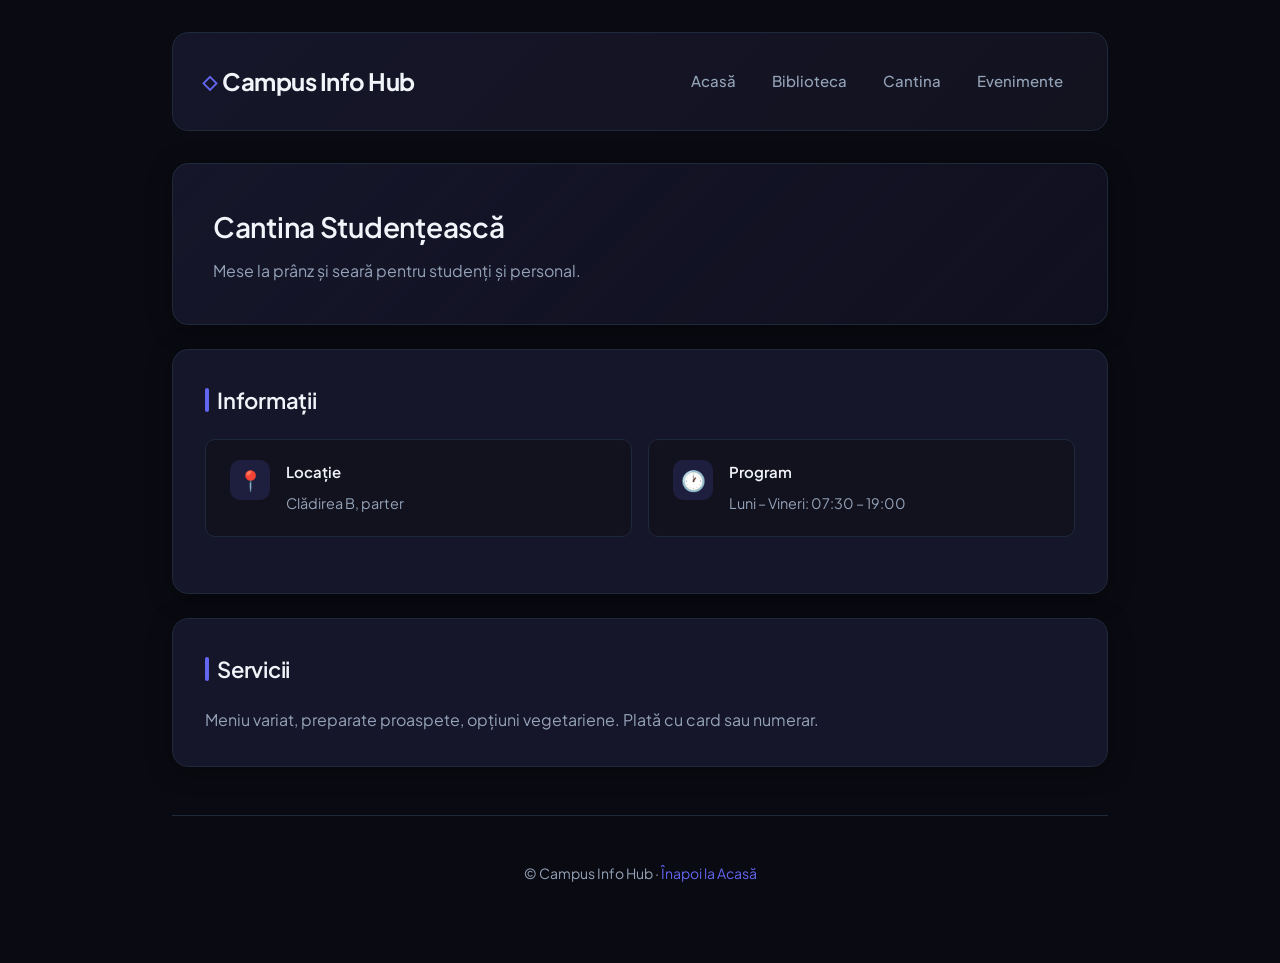
==== 2/pages/cafeteria.html @ 43146cb2 "2. Campus Info Hub" ====
<!DOCTYPE html>
<html lang="ro">
<head>
  <meta charset="UTF-8">
  <meta name="viewport" content="width=device-width, initial-scale=1.0">
  <meta name="theme-color" content="#1a1a2e">
  <title>Cantina - Campus Info Hub</title>
  <link rel="preconnect" href="https://fonts.googleapis.com">
  <link rel="preconnect" href="https://fonts.gstatic.com" crossorigin>
  <link href="https://fonts.googleapis.com/css2?family=Plus+Jakarta+Sans:wght@400;500;600;700&display=swap" rel="stylesheet">
  <link rel="stylesheet" href="../styles.css">
</head>
<body>
  <header>
    <h1>Campus Info Hub</h1>
    <button class="nav-toggle" type="button" aria-label="Meniu" aria-expanded="false">
      <span></span>
      <span></span>
      <span></span>
    </button>
    <nav class="nav-menu">
      <a href="../index.html">Acasă</a>
      <a href="library.html">Biblioteca</a>
      <a href="cafeteria.html">Cantina</a>
      <a href="events.html">Evenimente</a>
    </nav>
  </header>

  <main>
    <section class="page-hero">
      <h2>Cantina Studențească</h2>
      <p class="subtitle">Mese la prânz și seară pentru studenți și personal.</p>
    </section>

    <section>
      <div class="section-header"><h2>Informații</h2></div>
      <div class="info-grid">
        <div class="info-card">
          <div class="info-card-icon">📍</div>
          <div class="info-card-content">
            <h3>Locație</h3>
            <p>Clădirea B, parter</p>
          </div>
        </div>
        <div class="info-card">
          <div class="info-card-icon">🕐</div>
          <div class="info-card-content">
            <h3>Program</h3>
            <p>Luni – Vineri: 07:30 – 19:00</p>
          </div>
        </div>
      </div>
    </section>

    <section>
      <div class="section-header"><h2>Servicii</h2></div>
      <p class="text-muted">Meniu variat, preparate proaspete, opțiuni vegetariene. Plată cu card sau numerar.</p>
    </section>
  </main>

  <footer>
    <p>© Campus Info Hub · <a href="../index.html">Înapoi la Acasă</a></p>
  </footer>
  <script src="../nav.js"></script>
</body>
</html>
---- 2/styles.css ----
/* ========== Variables ========== */
:root {
  --bg-primary: #0a0a12;
  --bg-secondary: #12121f;
  --bg-card: #16162a;
  --accent: #6366f1;
  --accent-hover: #818cf8;
  --accent-subtle: rgba(99, 102, 241, 0.15);
  --text: #f1f5f9;
  --text-muted: #94a3b8;
  --border: #1e293b;
  --radius: 16px;
  --radius-sm: 10px;
  --shadow: 0 4px 24px rgba(0, 0, 0, 0.4);
  --transition: 0.25s ease;
}

/* ========== Base ========== */
*,
*::before,
*::after {
  box-sizing: border-box;
}

html {
  scroll-behavior: smooth;
}

body {
  font-family: 'Plus Jakarta Sans', 'Segoe UI', system-ui, sans-serif;
  max-width: 1000px;
  margin: 0 auto;
  padding: clamp(1rem, 4vw, 2rem);
  background: var(--bg-primary);
  color: var(--text);
  line-height: 1.65;
  font-size: 16px;
  -webkit-font-smoothing: antialiased;
}

/* ========== Header ========== */
header {
  display: flex;
  flex-wrap: wrap;
  align-items: center;
  justify-content: space-between;
  gap: 1.25rem;
  background: linear-gradient(135deg, var(--bg-card) 0%, var(--bg-secondary) 100%);
  padding: clamp(1.25rem, 4vw, 1.75rem);
  border-radius: var(--radius);
  margin-bottom: 2rem;
  border: 1px solid var(--border);
}

header h1 {
  margin: 0;
  font-size: clamp(1.25rem, 4vw, 1.5rem);
  font-weight: 700;
  letter-spacing: -0.02em;
}

header h1::before {
  content: "◇ ";
  color: var(--accent);
  font-size: 0.85em;
}

/* Hamburger - ascuns pe desktop */
.nav-toggle {
  display: none;
  flex-direction: column;
  justify-content: center;
  gap: 5px;
  width: 44px;
  height: 44px;
  padding: 10px;
  background: var(--accent-subtle);
  border: 1px solid var(--border);
  border-radius: var(--radius-sm);
  cursor: pointer;
}

.nav-toggle span {
  display: block;
  width: 100%;
  height: 2px;
  background: var(--text);
  border-radius: 1px;
  transition: var(--transition);
}

.nav-toggle[aria-expanded="true"] span:nth-child(1) {
  transform: translateY(7px) rotate(45deg);
}

.nav-toggle[aria-expanded="true"] span:nth-child(2) {
  opacity: 0;
}

.nav-toggle[aria-expanded="true"] span:nth-child(3) {
  transform: translateY(-7px) rotate(-45deg);
}

nav {
  display: flex;
  flex-wrap: wrap;
  gap: 0.25rem;
}

nav a {
  display: inline-block;
  color: var(--text-muted);
  padding: 0.5rem 1rem;
  text-decoration: none;
  font-size: 0.9375rem;
  font-weight: 500;
  border-radius: var(--radius-sm);
  transition: color var(--transition), background var(--transition);
}

nav a:hover {
  color: var(--text);
  background: var(--accent-subtle);
}

nav a[href*="index"]:not([href*="pages"]),
nav a[href$="library.html"],
nav a[href$="cafeteria.html"],
nav a[href$="events.html"] {
  /* Active state based on current page - will be enhanced with body class */
}

/* ========== Hero (homepage) ========== */
.hero {
  background: linear-gradient(135deg, var(--bg-card) 0%, rgba(99, 102, 241, 0.08) 100%);
  padding: clamp(2rem, 6vw, 3rem);
  border-radius: var(--radius);
  margin-bottom: 2rem;
  border: 1px solid var(--border);
}

.hero h2 {
  margin: 0 0 0.75rem 0;
  font-size: clamp(1.5rem, 4vw, 2rem);
  font-weight: 700;
  letter-spacing: -0.02em;
  color: var(--text);
}

.hero p {
  margin: 0;
  font-size: 1.0625rem;
  color: var(--text-muted);
  max-width: 540px;
}

/* ========== Main sections ========== */
main section {
  background: var(--bg-card);
  padding: clamp(1.5rem, 4vw, 2rem);
  margin-bottom: 1.5rem;
  border-radius: var(--radius);
  box-shadow: var(--shadow);
  border: 1px solid var(--border);
}

.section-header {
  display: flex;
  align-items: center;
  gap: 0.5rem;
  margin-bottom: 1.25rem;
}

.section-header::before {
  content: "";
  width: 4px;
  height: 1.5em;
  background: var(--accent);
  border-radius: 2px;
}

h2 {
  color: var(--text);
  margin: 0;
  font-size: clamp(1.125rem, 3vw, 1.375rem);
  font-weight: 600;
  letter-spacing: -0.01em;
}

/* ========== Fragment link ========== */
.fragment-link {
  margin: 0 0 2rem 0;
  padding: 1rem 1.25rem;
  background: var(--accent-subtle);
  border-radius: var(--radius-sm);
  border: 1px dashed var(--border);
}

.fragment-link a {
  color: var(--accent);
  font-weight: 500;
  text-decoration: none;
}

.fragment-link a:hover {
  color: var(--accent-hover);
  text-decoration: underline;
}

/* ========== Resource cards ========== */
.resource-card {
  display: grid;
  gap: 0.5rem;
  padding: 1.25rem 1.5rem;
  margin: 0.75rem 0;
  background: var(--bg-secondary);
  border-radius: var(--radius-sm);
  border: 1px solid var(--border);
  transition: border-color var(--transition), box-shadow var(--transition);
}

.resource-card:hover {
  border-color: rgba(99, 102, 241, 0.3);
  box-shadow: 0 4px 16px rgba(0, 0, 0, 0.2);
}

.resource-card h3 {
  margin: 0 0 0.25rem 0;
  font-size: 1.0625rem;
  font-weight: 600;
  color: var(--text);
}

.resource-card p {
  margin: 0;
  font-size: 0.9rem;
  color: var(--text-muted);
}

/* ========== Buttons ========== */
.button-group {
  display: flex;
  flex-wrap: wrap;
  gap: 0.75rem;
  margin-bottom: 1.25rem;
}

button {
  min-height: 44px;
  padding: 0.625rem 1.5rem;
  background: var(--accent);
  color: #fff;
  border: none;
  border-radius: var(--radius-sm);
  font-family: inherit;
  font-size: 0.9375rem;
  font-weight: 500;
  cursor: pointer;
  transition: background var(--transition), transform var(--transition);
}

button:hover {
  background: var(--accent-hover);
}

button:active {
  transform: scale(0.98);
}

/* ========== Tags ========== */
#tags-container,
#filter-results {
  margin-top: 0.75rem;
}

.tag {
  display: inline-block;
  background: var(--accent-subtle);
  color: var(--accent);
  padding: 0.35rem 0.85rem;
  margin: 0.25rem 0.25rem 0.25rem 0;
  border-radius: 20px;
  font-size: 0.8125rem;
  font-weight: 500;
}

/* ========== Page hero (subpages) ========== */
.page-hero {
  background: linear-gradient(135deg, var(--bg-card) 0%, rgba(99, 102, 241, 0.06) 100%);
  padding: clamp(2rem, 5vw, 2.5rem);
  border-radius: var(--radius);
  margin-bottom: 1.5rem;
  border: 1px solid var(--border);
}

.page-hero h2 {
  margin: 0 0 0.5rem 0;
  font-size: clamp(1.375rem, 4vw, 1.75rem);
}

.page-hero .subtitle {
  margin: 0;
  color: var(--text-muted);
  font-size: 1rem;
}

.page-hero .hero-link {
  margin: 1rem 0 0;
}

.page-hero .hero-link a {
  color: var(--accent);
  font-weight: 500;
  text-decoration: none;
}

.page-hero .hero-link a:hover {
  color: var(--accent-hover);
  text-decoration: underline;
}

/* ========== Info cards (subpages) ========== */
.info-grid {
  display: grid;
  gap: 1rem;
  margin-bottom: 1.5rem;
}

.info-card {
  display: flex;
  gap: 1rem;
  padding: 1.25rem 1.5rem;
  background: var(--bg-secondary);
  border-radius: var(--radius-sm);
  border: 1px solid var(--border);
}

.info-card-icon {
  flex-shrink: 0;
  width: 40px;
  height: 40px;
  display: flex;
  align-items: center;
  justify-content: center;
  background: var(--accent-subtle);
  border-radius: var(--radius-sm);
  font-size: 1.25rem;
}

.info-card-content h3 {
  margin: 0 0 0.5rem 0;
  font-size: 0.9375rem;
  font-weight: 600;
  color: var(--text);
}

.info-card-content p {
  margin: 0;
  font-size: 0.9rem;
  color: var(--text-muted);
}

.schedule-list {
  list-style: none;
  margin: 0;
  padding: 0;
}

.schedule-list li {
  display: flex;
  justify-content: space-between;
  padding: 0.5rem 0;
  border-bottom: 1px solid var(--border);
  font-size: 0.9375rem;
}

.schedule-list li:last-child {
  border-bottom: none;
}

.schedule-list strong {
  color: var(--text);
  font-weight: 500;
}

.text-muted {
  color: var(--text-muted) !important;
  margin: 0;
}

/* ========== Lists ========== */
main ul:not(.schedule-list) {
  margin: 0 0 0 1.25rem;
  padding: 0;
  color: var(--text-muted);
}

main ul:not(.schedule-list) li {
  margin: 0.5rem 0;
  line-height: 1.5;
}

/* ========== Footer ========== */
footer {
  text-align: center;
  color: var(--text-muted);
  font-size: 0.875rem;
  margin-top: 3rem;
  padding: 2rem 1rem;
  border-top: 1px solid var(--border);
}

footer a {
  color: var(--accent);
  text-decoration: none;
}

footer a:hover {
  color: var(--accent-hover);
  text-decoration: underline;
}

/* ========== Mobile ========== */
@media (max-width: 600px) {
  header {
    flex-wrap: nowrap;
    gap: 1rem;
    position: relative;
  }

  .nav-toggle {
    display: flex;
    margin-left: auto;
  }

  .nav-menu {
    display: none;
    position: absolute;
    top: 100%;
    left: 0;
    right: 0;
    flex-direction: column;
    gap: 0;
    padding: 1rem;
    margin-top: 0.5rem;
    background: var(--bg-card);
    border-radius: var(--radius-sm);
    border: 1px solid var(--border);
    box-shadow: var(--shadow);
  }

  .nav-menu.is-open {
    display: flex;
  }

  .nav-menu a {
    display: block;
    text-align: center;
    padding: 0.85rem 1rem;
    border-radius: var(--radius-sm);
  }

  .nav-menu a:hover {
    background: var(--accent-subtle);
  }
}

@media (max-width: 480px) {
  nav a {
    text-align: center;
    padding: 0.85rem;
  }

  .button-group {
    flex-direction: column;
  }

  .button-group button {
    width: 100%;
  }

  .info-card {
    flex-direction: column;
    gap: 0.75rem;
  }
}

@media (min-width: 641px) {
  body {
    padding: 2rem;
  }

  .info-grid {
    grid-template-columns: repeat(2, 1fr);
  }
}
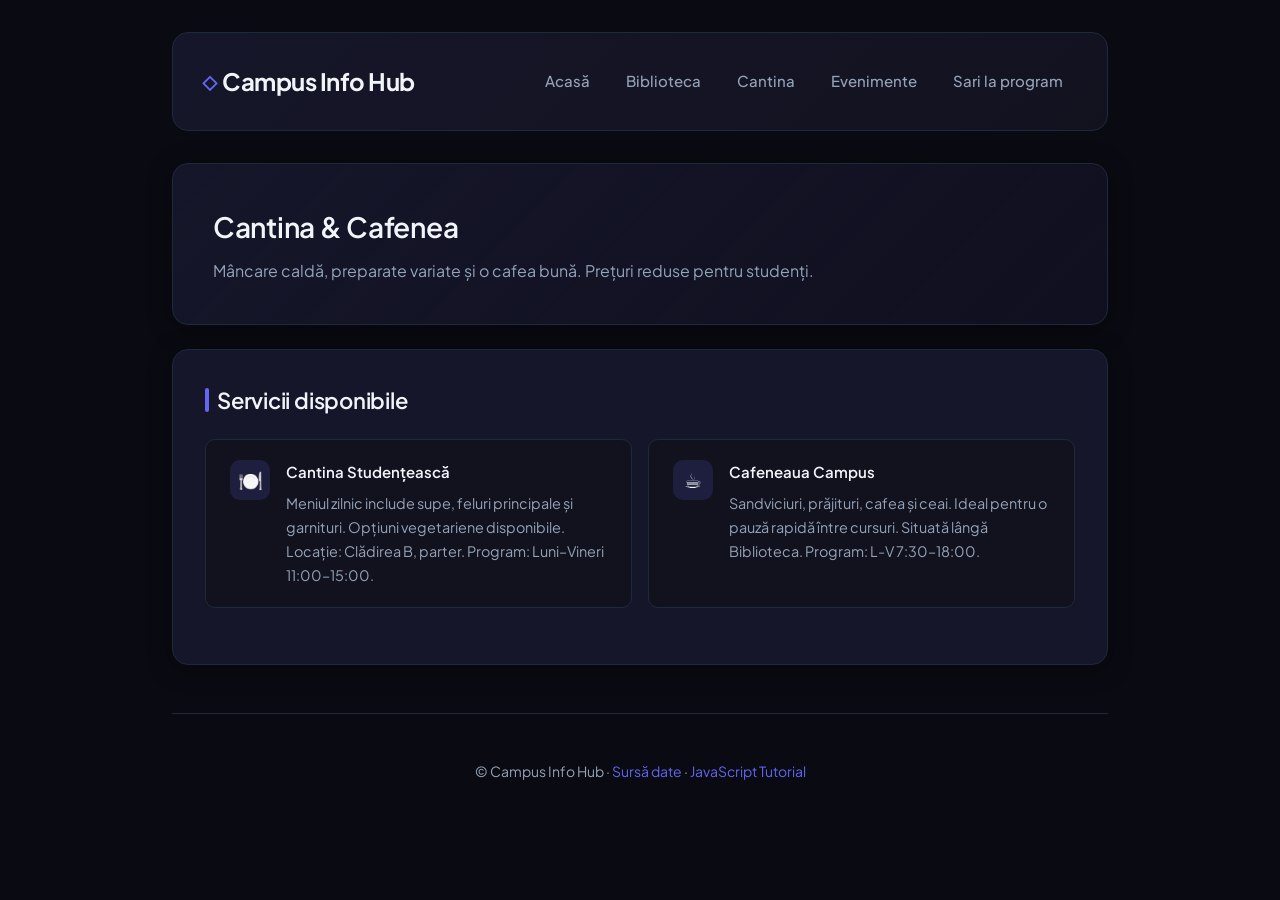
==== commit df9634cf: "2. Campus Info Hub" ====
--- a/2/pages/cafeteria.html
+++ b/2/pages/cafeteria.html
@@ -3,16 +3,16 @@
 <head>
   <meta charset="UTF-8">
   <meta name="viewport" content="width=device-width, initial-scale=1.0">
-  <meta name="theme-color" content="#1a1a2e">
+  <meta name="theme-color" content="#0a0a12">
   <title>Cantina - Campus Info Hub</title>
   <link rel="preconnect" href="https://fonts.googleapis.com">
   <link rel="preconnect" href="https://fonts.gstatic.com" crossorigin>
   <link href="https://fonts.googleapis.com/css2?family=Plus+Jakarta+Sans:wght@400;500;600;700&display=swap" rel="stylesheet">
-  <link rel="stylesheet" href="../styles.css">
+  <link rel="stylesheet" href="../css/style.css">
 </head>
 <body>
   <header>
-    <h1>Campus Info Hub</h1>
+    <h1><a href="../index.html">Campus Info Hub</a></h1>
     <button class="nav-toggle" type="button" aria-label="Meniu" aria-expanded="false">
       <span></span>
       <span></span>
@@ -23,44 +23,41 @@
       <a href="library.html">Biblioteca</a>
       <a href="cafeteria.html">Cantina</a>
       <a href="events.html">Evenimente</a>
+      <a href="library.html#schedule">Sari la program</a>
     </nav>
   </header>
 
   <main>
     <section class="page-hero">
-      <h2>Cantina Studențească</h2>
-      <p class="subtitle">Mese la prânz și seară pentru studenți și personal.</p>
+      <h2>Cantina & Cafenea</h2>
+      <p class="subtitle">Mâncare caldă, preparate variate și o cafea bună. Prețuri reduse pentru studenți.</p>
     </section>
 
     <section>
-      <div class="section-header"><h2>Informații</h2></div>
+      <div class="section-header"><h2>Servicii disponibile</h2></div>
       <div class="info-grid">
         <div class="info-card">
-          <div class="info-card-icon">📍</div>
+          <div class="info-card-icon">🍽️</div>
           <div class="info-card-content">
-            <h3>Locație</h3>
-            <p>Clădirea B, parter</p>
+            <h3>Cantina Studențească</h3>
+            <p>Meniul zilnic include supe, feluri principale și garnituri. Opțiuni vegetariene disponibile. Locație: Clădirea B, parter. Program: Luni–Vineri 11:00–15:00.</p>
           </div>
         </div>
         <div class="info-card">
-          <div class="info-card-icon">🕐</div>
+          <div class="info-card-icon">☕</div>
           <div class="info-card-content">
-            <h3>Program</h3>
-            <p>Luni – Vineri: 07:30 – 19:00</p>
+            <h3>Cafeneaua Campus</h3>
+            <p>Sandviciuri, prăjituri, cafea și ceai. Ideal pentru o pauză rapidă între cursuri. Situată lângă Biblioteca. Program: L-V 7:30–18:00.</p>
           </div>
         </div>
       </div>
     </section>
-
-    <section>
-      <div class="section-header"><h2>Servicii</h2></div>
-      <p class="text-muted">Meniu variat, preparate proaspete, opțiuni vegetariene. Plată cu card sau numerar.</p>
-    </section>
   </main>
 
   <footer>
-    <p>© Campus Info Hub · <a href="../index.html">Înapoi la Acasă</a></p>
+    <p>© Campus Info Hub · <a href="../data/resources.json">Sursă date</a> · <a href="https://www.w3schools.com/js/" target="_blank" rel="noopener">JavaScript Tutorial</a></p>
   </footer>
-  <script src="../nav.js"></script>
+
+  <script src="../js/nav.js"></script>
 </body>
 </html>
--- a/2/css/style.css
+++ b/2/css/style.css
@@ -0,0 +1,557 @@
+/* ========== Variables ========== */
+:root {
+  --bg-primary: #0a0a12;
+  --bg-secondary: #12121f;
+  --bg-card: #16162a;
+  --accent: #6366f1;
+  --accent-hover: #818cf8;
+  --accent-subtle: rgba(99, 102, 241, 0.15);
+  --text: #f1f5f9;
+  --text-muted: #94a3b8;
+  --border: #1e293b;
+  --radius: 16px;
+  --radius-sm: 10px;
+  --shadow: 0 4px 24px rgba(0, 0, 0, 0.4);
+  --transition: 0.25s ease;
+}
+
+/* ========== Base ========== */
+*,
+*::before,
+*::after {
+  box-sizing: border-box;
+}
+
+html {
+  scroll-behavior: smooth;
+}
+
+body {
+  font-family: 'Plus Jakarta Sans', 'Segoe UI', system-ui, sans-serif;
+  max-width: 1000px;
+  margin: 0 auto;
+  padding: clamp(1rem, 4vw, 2rem);
+  background: var(--bg-primary);
+  color: var(--text);
+  line-height: 1.65;
+  font-size: 16px;
+  -webkit-font-smoothing: antialiased;
+}
+
+/* ========== Header ========== */
+header {
+  display: flex;
+  flex-wrap: wrap;
+  align-items: center;
+  justify-content: space-between;
+  gap: 1.25rem;
+  background: linear-gradient(135deg, var(--bg-card) 0%, var(--bg-secondary) 100%);
+  padding: clamp(1.25rem, 4vw, 1.75rem);
+  border-radius: var(--radius);
+  margin-bottom: 2rem;
+  border: 1px solid var(--border);
+}
+
+header h1 {
+  margin: 0;
+  font-size: clamp(1.25rem, 4vw, 1.5rem);
+  font-weight: 700;
+  letter-spacing: -0.02em;
+}
+
+header h1::before {
+  content: "◇ ";
+  color: var(--accent);
+  font-size: 0.85em;
+}
+
+header h1 a {
+  color: inherit;
+  text-decoration: none;
+}
+
+header h1 a:hover {
+  color: var(--text);
+}
+
+/* Hamburger - ascuns pe desktop */
+.nav-toggle {
+  display: none;
+  flex-direction: column;
+  justify-content: center;
+  align-items: center;
+  gap: 5px;
+  width: 44px;
+  height: 44px;
+  padding: 10px;
+  background: var(--accent-subtle);
+  border: 1px solid var(--border);
+  border-radius: var(--radius-sm);
+  cursor: pointer;
+  font-family: inherit;
+}
+
+.nav-toggle span {
+  display: block;
+  width: 20px;
+  height: 2px;
+  background: var(--text);
+  border-radius: 1px;
+  transition: var(--transition);
+}
+
+.nav-toggle[aria-expanded="true"] span:nth-child(1) {
+  transform: translateY(7px) rotate(45deg);
+}
+
+.nav-toggle[aria-expanded="true"] span:nth-child(2) {
+  opacity: 0;
+}
+
+.nav-toggle[aria-expanded="true"] span:nth-child(3) {
+  transform: translateY(-7px) rotate(-45deg);
+}
+
+nav {
+  display: flex;
+  flex-wrap: wrap;
+  gap: 0.25rem;
+}
+
+nav a {
+  display: inline-block;
+  color: var(--text-muted);
+  padding: 0.5rem 1rem;
+  text-decoration: none;
+  font-size: 0.9375rem;
+  font-weight: 500;
+  border-radius: var(--radius-sm);
+  transition: color var(--transition), background var(--transition);
+}
+
+nav a:hover {
+  color: var(--text);
+  background: var(--accent-subtle);
+}
+
+/* ========== Hero (homepage) ========== */
+.hero {
+  background: linear-gradient(135deg, var(--bg-card) 0%, rgba(99, 102, 241, 0.08) 100%);
+  padding: clamp(2rem, 6vw, 3rem);
+  border-radius: var(--radius);
+  margin-bottom: 2rem;
+  border: 1px solid var(--border);
+}
+
+.hero h2 {
+  margin: 0 0 0.75rem 0;
+  font-size: clamp(1.5rem, 4vw, 2rem);
+  font-weight: 700;
+  letter-spacing: -0.02em;
+  color: var(--text);
+}
+
+.hero p {
+  margin: 0;
+  font-size: 1.0625rem;
+  color: var(--text-muted);
+  max-width: 540px;
+  line-height: 1.7;
+}
+
+/* ========== Main sections ========== */
+main section {
+  background: var(--bg-card);
+  padding: clamp(1.5rem, 4vw, 2rem);
+  margin-bottom: 1.5rem;
+  border-radius: var(--radius);
+  box-shadow: var(--shadow);
+  border: 1px solid var(--border);
+}
+
+.section-header {
+  display: flex;
+  align-items: center;
+  gap: 0.5rem;
+  margin-bottom: 1.25rem;
+}
+
+.section-header::before {
+  content: "";
+  width: 4px;
+  height: 1.5em;
+  background: var(--accent);
+  border-radius: 2px;
+}
+
+h2 {
+  color: var(--text);
+  margin: 0;
+  font-size: clamp(1.125rem, 3vw, 1.375rem);
+  font-weight: 600;
+  letter-spacing: -0.01em;
+}
+
+main section p {
+  margin: 0 0 1rem 0;
+  color: var(--text-muted);
+}
+
+/* ========== Fragment link ========== */
+.fragment-link {
+  margin: 0 0 2rem 0;
+  padding: 1rem 1.25rem;
+  background: var(--accent-subtle);
+  border-radius: var(--radius-sm);
+  border: 1px dashed var(--border);
+}
+
+.fragment-link a {
+  color: var(--accent);
+  font-weight: 500;
+  text-decoration: none;
+}
+
+.fragment-link a:hover {
+  color: var(--accent-hover);
+  text-decoration: underline;
+}
+
+/* ========== Resource cards ========== */
+.resource-card {
+  display: grid;
+  gap: 0.5rem;
+  padding: 1.25rem 1.5rem;
+  margin: 0.75rem 0;
+  background: var(--bg-secondary);
+  border-radius: var(--radius-sm);
+  border: 1px solid var(--border);
+  transition: border-color var(--transition), box-shadow var(--transition);
+}
+
+.resource-card:first-child {
+  margin-top: 0;
+}
+
+.resource-card:hover {
+  border-color: rgba(99, 102, 241, 0.3);
+  box-shadow: 0 4px 16px rgba(0, 0, 0, 0.2);
+}
+
+.resource-card h3 {
+  margin: 0 0 0.25rem 0;
+  font-size: 1.0625rem;
+  font-weight: 600;
+  color: var(--text);
+}
+
+.resource-card p {
+  margin: 0;
+  font-size: 0.9rem;
+  color: var(--text-muted);
+}
+
+.resource-card .tags {
+  margin-top: 0.5rem;
+}
+
+/* ========== Buttons ========== */
+.button-group {
+  display: flex;
+  flex-wrap: wrap;
+  gap: 0.75rem;
+  margin-bottom: 1.25rem;
+}
+
+button {
+  min-height: 44px;
+  padding: 0.625rem 1.5rem;
+  background: var(--accent);
+  color: #fff;
+  border: none;
+  border-radius: var(--radius-sm);
+  font-family: inherit;
+  font-size: 0.9375rem;
+  font-weight: 500;
+  cursor: pointer;
+  transition: background var(--transition), transform var(--transition);
+}
+
+button:hover {
+  background: var(--accent-hover);
+}
+
+button:active {
+  transform: scale(0.98);
+}
+
+button.active {
+  background: var(--accent-hover);
+  box-shadow: 0 0 0 2px var(--accent-subtle);
+}
+
+/* Secondary style for filter buttons */
+#filter-section button {
+  background: var(--bg-secondary);
+  color: var(--text);
+  border: 1px solid var(--border);
+}
+
+#filter-section button:hover {
+  background: var(--accent-subtle);
+  border-color: var(--accent);
+}
+
+#filter-section button.active {
+  background: var(--accent-subtle);
+  border-color: var(--accent);
+  color: var(--accent);
+}
+
+/* ========== Tags ========== */
+#tags-container,
+#filter-results {
+  margin-top: 0.75rem;
+}
+
+.tag {
+  display: inline-block;
+  background: var(--accent-subtle);
+  color: var(--accent);
+  padding: 0.35rem 0.85rem;
+  margin: 0.25rem 0.25rem 0.25rem 0;
+  border-radius: 20px;
+  font-size: 0.8125rem;
+  font-weight: 500;
+}
+
+.loading {
+  color: var(--text-muted);
+  font-style: italic;
+}
+
+.error {
+  color: #f87171;
+  padding: 1rem 1.25rem;
+  background: rgba(248, 113, 113, 0.1);
+  border-radius: var(--radius-sm);
+  border: 1px solid rgba(248, 113, 113, 0.25);
+  font-size: 0.9rem;
+}
+
+.text-muted {
+  color: var(--text-muted) !important;
+  margin: 0;
+  font-size: 0.9rem;
+}
+
+/* ========== Page hero (subpages) ========== */
+.page-hero {
+  background: linear-gradient(135deg, var(--bg-card) 0%, rgba(99, 102, 241, 0.06) 100%);
+  padding: clamp(2rem, 5vw, 2.5rem);
+  border-radius: var(--radius);
+  margin-bottom: 1.5rem;
+  border: 1px solid var(--border);
+}
+
+.page-hero h2 {
+  margin: 0 0 0.5rem 0;
+  font-size: clamp(1.375rem, 4vw, 1.75rem);
+}
+
+.page-hero .subtitle {
+  margin: 0;
+  color: var(--text-muted);
+  font-size: 1rem;
+}
+
+.page-hero .hero-link {
+  margin: 1rem 0 0;
+}
+
+.page-hero .hero-link a {
+  color: var(--accent);
+  font-weight: 500;
+  text-decoration: none;
+}
+
+.page-hero .hero-link a:hover {
+  color: var(--accent-hover);
+  text-decoration: underline;
+}
+
+/* ========== Info cards (subpages) ========== */
+.info-grid {
+  display: grid;
+  gap: 1rem;
+  margin-bottom: 1.5rem;
+}
+
+.info-card {
+  display: flex;
+  gap: 1rem;
+  padding: 1.25rem 1.5rem;
+  background: var(--bg-secondary);
+  border-radius: var(--radius-sm);
+  border: 1px solid var(--border);
+}
+
+.info-card-icon {
+  flex-shrink: 0;
+  width: 40px;
+  height: 40px;
+  display: flex;
+  align-items: center;
+  justify-content: center;
+  background: var(--accent-subtle);
+  border-radius: var(--radius-sm);
+  font-size: 1.25rem;
+}
+
+.info-card-content h3 {
+  margin: 0 0 0.5rem 0;
+  font-size: 0.9375rem;
+  font-weight: 600;
+  color: var(--text);
+}
+
+.info-card-content p {
+  margin: 0;
+  font-size: 0.9rem;
+  color: var(--text-muted);
+}
+
+.schedule-list {
+  list-style: none;
+  margin: 0;
+  padding: 0;
+}
+
+.schedule-list li {
+  display: flex;
+  justify-content: space-between;
+  padding: 0.5rem 0;
+  border-bottom: 1px solid var(--border);
+  font-size: 0.9375rem;
+}
+
+.schedule-list li:last-child {
+  border-bottom: none;
+}
+
+.schedule-list strong {
+  color: var(--text);
+  font-weight: 500;
+}
+
+/* ========== Lists ========== */
+main ul:not(.schedule-list) {
+  margin: 0 0 0 1.25rem;
+  padding: 0;
+  color: var(--text-muted);
+}
+
+main ul:not(.schedule-list) li {
+  margin: 0.5rem 0;
+  line-height: 1.5;
+}
+
+[id="schedule"] {
+  scroll-margin-top: 6rem;
+}
+
+/* ========== Footer ========== */
+footer {
+  text-align: center;
+  color: var(--text-muted);
+  font-size: 0.875rem;
+  margin-top: 3rem;
+  padding: 2rem 1rem;
+  border-top: 1px solid var(--border);
+}
+
+footer a {
+  color: var(--accent);
+  text-decoration: none;
+}
+
+footer a:hover {
+  color: var(--accent-hover);
+  text-decoration: underline;
+}
+
+/* ========== Mobile ========== */
+@media (max-width: 600px) {
+  header {
+    flex-wrap: nowrap;
+    gap: 1rem;
+    position: relative;
+  }
+
+  .nav-toggle {
+    display: flex;
+    margin-left: auto;
+  }
+
+  .nav-menu {
+    display: none;
+    position: absolute;
+    top: 100%;
+    left: 0;
+    right: 0;
+    flex-direction: column;
+    gap: 0;
+    padding: 1rem;
+    margin-top: 0.5rem;
+    background: var(--bg-card);
+    border-radius: var(--radius-sm);
+    border: 1px solid var(--border);
+    box-shadow: var(--shadow);
+    z-index: 50;
+  }
+
+  .nav-menu.is-open {
+    display: flex;
+  }
+
+  .nav-menu a {
+    display: block;
+    text-align: center;
+    padding: 0.85rem 1rem;
+    border-radius: var(--radius-sm);
+  }
+
+  .nav-menu a:hover {
+    background: var(--accent-subtle);
+  }
+}
+
+@media (max-width: 480px) {
+  nav a {
+    text-align: center;
+    padding: 0.85rem;
+  }
+
+  .button-group {
+    flex-direction: column;
+  }
+
+  .button-group button {
+    width: 100%;
+  }
+
+  .info-card {
+    flex-direction: column;
+    gap: 0.75rem;
+  }
+}
+
+@media (min-width: 641px) {
+  body {
+    padding: 2rem;
+  }
+
+  .info-grid {
+    grid-template-columns: repeat(2, 1fr);
+  }
+}
